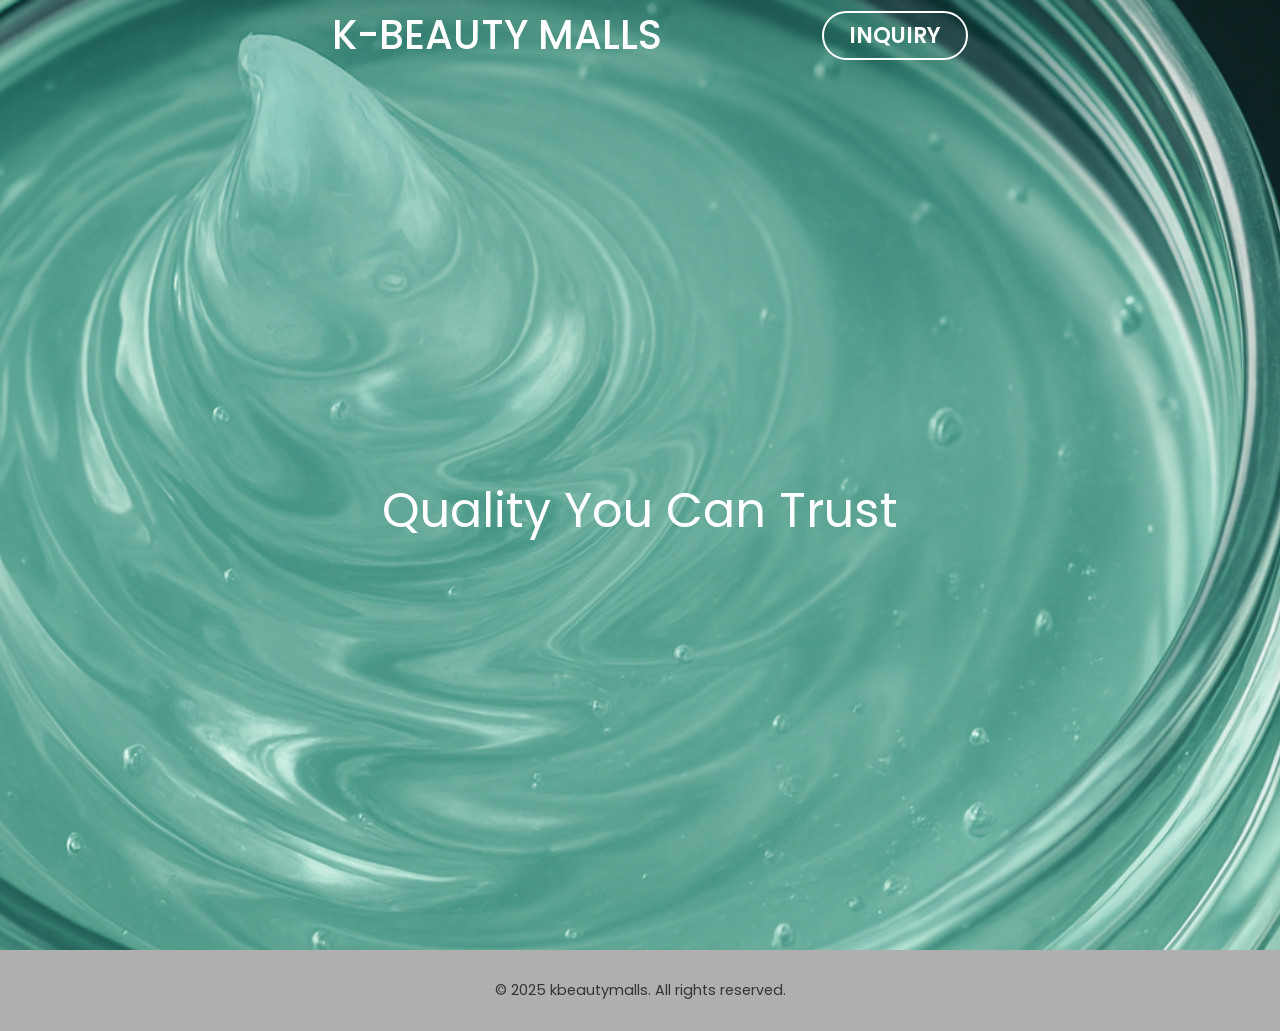
==== index.html @ bbf9161c "Add files via upload" ====
<!DOCTYPE html>
<html lang="en">

<head>
  <meta charset="UTF-8" />
  <meta name="viewport" content="width=device-width, initial-scale=1.0" />
  <title>K-BEAUTY MALLS</title>
  <link href="https://fonts.googleapis.com/css2?family=Poppins:wght@300;500;700&display=swap" rel="stylesheet" />
  <link rel="stylesheet" href="style.css" />
</head>

<body>

  <div class="top-banner">
    <a href="index.html" class="main-button"> K-BEAUTY MALLS </a>
    <a href="inquiry.html" class="inquiry-button">INQUIRY</a>
  </div>

  <header class="slideshow-header">
    <!-- Backgrounds -->
    <div class="slide-bg show" style="background-image: url('images/image_header_1.png');"></div>
    <div class="slide-bg" style="background-image: url('images/image_header_2.png');"></div>
    <div class="slide-bg" style="background-image: url('images/image_header_3.png');"></div>

    <!-- Text overlays -->
    <div class="slide-texts">
      <div class="slide-text show-text">Quality You Can Trust</div>
      <div class="slide-text">Connect the Continents</div>
      <div class="slide-text">Discover Innovation</div>
    </div>
  </header>


  <!--
  <section class="gallery">
    <img src="images/image_cosmetics_1.png" alt="Showcase 1" />
    <img src="https://source.unsplash.com/600x400/?technology" alt="Showcase 2" />
    <img src="https://source.unsplash.com/600x400/?meeting" alt="Showcase 3" />
    <img src="https://source.unsplash.com/600x400/?workspace" alt="Showcase 4" />
  </section>
 -->

  <footer>
    &copy; 2025 kbeautymalls. All rights reserved.
  </footer>
  <script src="script.js"></script>
</body>

</html>
---- style.css ----
* {
        margin: 0;
        padding: 0;
        box-sizing: border-box;
        font-family: 'Poppins', sans-serif;
    }

    a {
        text-decoration: none;
    }

    body {
        background: #496e83;
        color: #212529;
        scroll-behavior: smooth;
    }

    /* HEADER */
    .slideshow-header {
        position: relative;
        height: 950px;
        overflow: hidden;
        display: flex;
        justify-content: center;
        align-items: center;
        color: white;
    }

    .slide-bg {
        position: absolute;
        top: 0;
        left: 0;
        width: 100%;
        height: 100%;
        background-size: cover;
        background-position: center;
        opacity: 0;
        z-index: 0;
        transform: scale(1);
        /* Normal size */
        transition: opacity 1s ease, transform 1s ease;
    }

    .slide-bg.show {
        opacity: 1;
        z-index: 1;
    }

    .slide-texts {
        position: absolute;
        width: 100%;
        text-align: center;
        z-index: 2;
    }

    .slide-text {
        font-size: 3rem;
        opacity: 0;
        transform: translateY(10px);
        transition: opacity 1s ease, transform 1s ease;
        position: absolute;
        width: 100%;
    }

    .slide-text.show-text {
        opacity: 1;
        transform: translateY(0);
    }

    /* TOP BANNER */
    .top-banner {
        position: fixed;
        top: 0;
        left: 0;
        width: 100%;
        background: transparent;
        color: rgba(255, 255, 255, 0.7);
        text-align: center;
        padding: 0px 300px;
        font-weight: 500;
        font-size: 1rem;
        z-index: 1000;
        display: flex;
        justify-content: center;
        align-items: center;
        gap: 16px;
        flex-wrap: wrap;
        transition: background 0.3s ease;
    }

    .main-button {
        background-color: transparent;
        border: none;
        color: white;
        padding: 5px 32px;
        font-weight: 450;
        text-align: left;
        text-decoration: none;
        font-size: 40px;
        transition: background 0.3s ease;

        margin-right: auto;
    }

    /* Base button inside banner */
    .inquiry-button {
        background: transparent;
        border: 2px solid white;
        color: white;
        padding: 6px 25px;
        margin: 0px 12px;
        font-weight: 600;
        font-size: 22px;
        border-radius: 999px;
        cursor: pointer;
        transition: background 0.3s ease, color 0.3s ease;
    }

    /* Banner scrolled or hovered — button gets teal bg + black text */
    .top-banner.scrolled .inquiry-button,
    .top-banner:hover .inquiry-button {
        border: 2px solid transparent;
        background: #38c9b3;
        color: black;
    }

    /* Button hover — white background + teal text */
    .top-banner.scrolled .inquiry-button:hover,
    .top-banner:hover .inquiry-button:hover {
        background: #cff3ee;
        color: #38c9b3;
    }

    .top-banner.scrolled {
        background-color: rgba(255, 255, 255, 0.7);
    }

    .top-banner.scrolled .main-button {
        color: black;
    }

    .top-banner.scrolled .inquiry-button {
        color: black;
        background: #38c9b3;
    }

    .top-banner:hover {
        background-color: rgba(255, 255, 255, 0.7);
    }

    .top-banner:hover .main-button {
        color: black;
    }

    .top-banner:hover .inquiry-button {

        color: black;
        background: #38c9b3;
    }

    .main-button:hover {
        cursor: pointer;
    }




    /* GALLERY SECTION */
    section.gallery {
        padding: 60px 20px;
        display: grid;
        grid-template-columns: repeat(auto-fit, minmax(300px, 1fr));
        gap: 20px;
        max-width: 1200px;
        margin: auto;
    }

    .gallery img {
        width: 100%;
        border-radius: 12px;
        transition: transform 0.4s ease, box-shadow 0.3s ease;
    }

    .gallery img:hover {
        transform: scale(1.05);
        box-shadow: 0 8px 16px rgba(0, 0, 0, 0.2);
    }

    section.contact {
        background: white;
        padding: 60px 20px;
        max-width: 600px;
        margin: auto;
        border-radius: 12px;
        box-shadow: 0 8px 24px rgba(0, 0, 0, 0.1);
    }

    /* CONTACT FORM */
    .contact h2 {
        margin-bottom: 20px;
        text-align: center;
    }

    .contact form {
        display: flex;
        flex-direction: column;
        gap: 15px;
    }

    .contact input,
    .contact textarea {
        padding: 15px;
        border: 1px solid #ccc;
        border-radius: 8px;
        font-size: 1rem;
    }

    .contact button {
        background: #c44635;
        color: white;
        border: none;
        padding: 15px;
        border-radius: 8px;
        cursor: pointer;
        transition: background 0.3s ease;
    }

    .contact button:hover {
        background: #5fe3cb;
    }


    /* FOOTER */

    footer {
        background-color: #afafaf;
        text-align: center;
        padding: 30px;
        font-size: 0.9rem;
        color: #353434;
    }
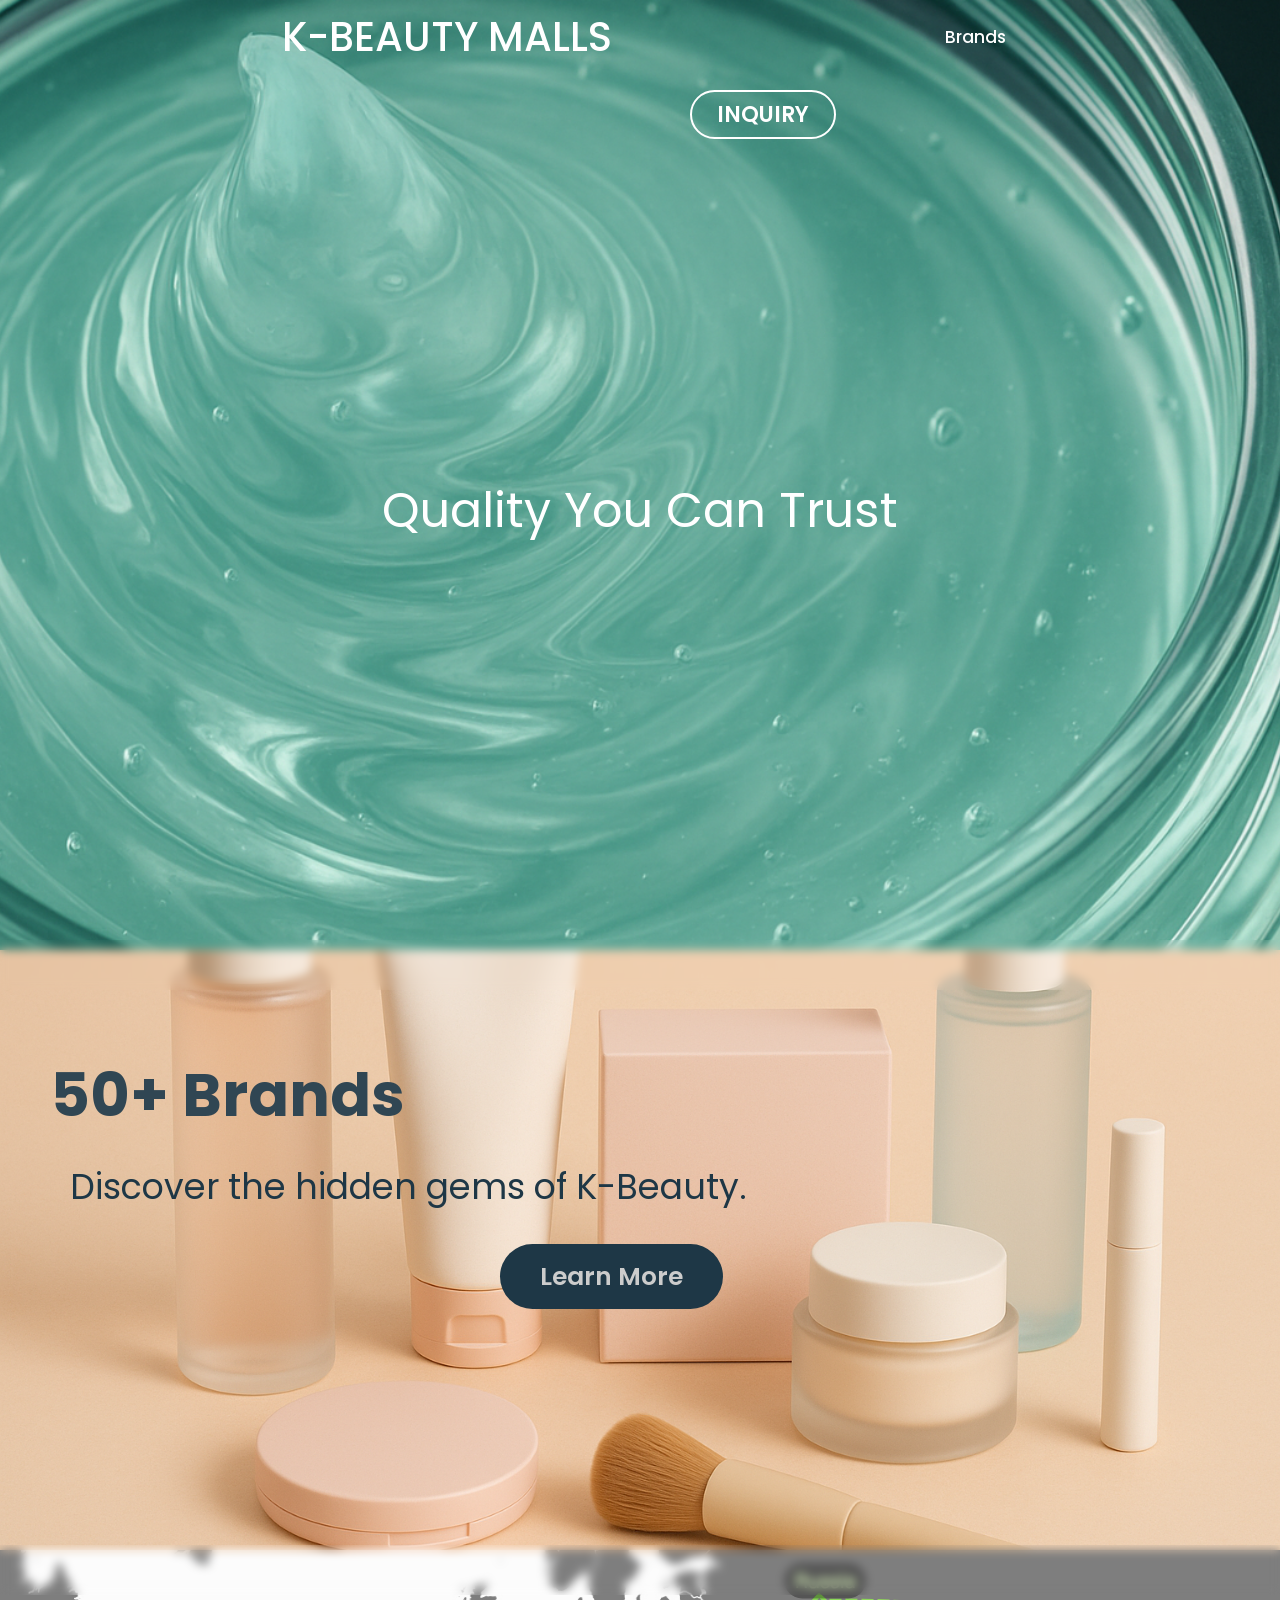
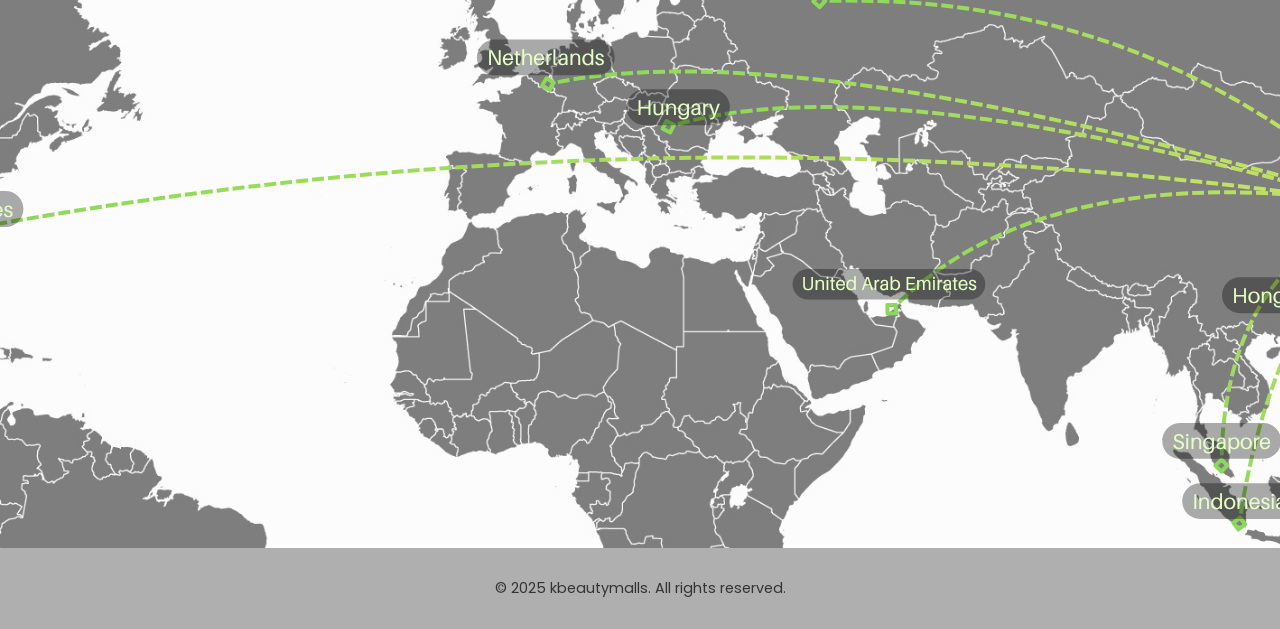
==== commit e880e8b3: "Added companies" ====
--- a/index.html
+++ b/index.html
@@ -11,9 +11,14 @@
 
 <body>
 
+
   <div class="top-banner">
     <a href="index.html" class="main-button"> K-BEAUTY MALLS </a>
+
+    <a href="products.html" class="brands-button subbuttons">Brands</a>
+
     <a href="inquiry.html" class="inquiry-button">INQUIRY</a>
+
   </div>
 
   <header class="slideshow-header">
@@ -31,15 +36,19 @@
   </header>
 
 
-  <!--
-  <section class="gallery">
-    <img src="images/image_cosmetics_1.png" alt="Showcase 1" />
-    <img src="https://source.unsplash.com/600x400/?technology" alt="Showcase 2" />
-    <img src="https://source.unsplash.com/600x400/?meeting" alt="Showcase 3" />
-    <img src="https://source.unsplash.com/600x400/?workspace" alt="Showcase 4" />
-  </section>
- -->
+  <div class="our_products" style="background-image: url('images/image_ourproducts.png');">
+    <h1>50+ Brands</h1>
+    <p>Discover the hidden gems of K-Beauty.</p>
+    <a href="products.html" class="learn_more">Learn More</a>
+  </div>
 
+
+  <div class="trading_countries_image" style="background-image: url('images/image_trading_countries.png');">
+
+    <h1></h1>
+  </div>
+  <div class="blurred-box" style="top: 940px;"></div>
+  <div class="blurred-box" style="top: 1545px;"></div>
   <footer>
     &copy; 2025 kbeautymalls. All rights reserved.
   </footer>
--- a/style.css
+++ b/style.css
@@ -15,7 +15,7 @@
         scroll-behavior: smooth;
     }
 
-    /* HEADER */
+    /*#region HEADER */
     .slideshow-header {
         position: relative;
         height: 950px;
@@ -67,7 +67,8 @@
         transform: translateY(0);
     }
 
-    /* TOP BANNER */
+    /*#endregion*/
+    /*#region TOP BANNER */
     .top-banner {
         position: fixed;
         top: 0;
@@ -76,7 +77,7 @@
         background: transparent;
         color: rgba(255, 255, 255, 0.7);
         text-align: center;
-        padding: 0px 300px;
+        padding: 0px 250px;
         font-weight: 500;
         font-size: 1rem;
         z-index: 1000;
@@ -108,12 +109,25 @@
         border: 2px solid white;
         color: white;
         padding: 6px 25px;
-        margin: 0px 12px;
         font-weight: 600;
+        margin-left: 300px;
+        margin-right: 55px;
+
         font-size: 22px;
         border-radius: 999px;
         cursor: pointer;
         transition: background 0.3s ease, color 0.3s ease;
+    }
+
+    .subbuttons {
+        color: white;
+
+        font-size: 17px;
+        background: transparent;
+        padding: 22px;
+        transition: background 0.3s ease, color 0.3s ease;
+        border: 2px solid transparent;
+
     }
 
     /* Banner scrolled or hovered — button gets teal bg + black text */
@@ -132,7 +146,9 @@
     }
 
     .top-banner.scrolled {
-        background-color: rgba(255, 255, 255, 0.7);
+        background-color: rgba(255, 255, 255, 0.4);
+        backdrop-filter: blur(10px);
+
     }
 
     .top-banner.scrolled .main-button {
@@ -145,7 +161,8 @@
     }
 
     .top-banner:hover {
-        background-color: rgba(255, 255, 255, 0.7);
+        background-color: rgba(255, 255, 255, 0.4);
+        backdrop-filter: blur(10px);
     }
 
     .top-banner:hover .main-button {
@@ -162,77 +179,382 @@
         cursor: pointer;
     }
 
-
-
-
-    /* GALLERY SECTION */
-    section.gallery {
-        padding: 60px 20px;
-        display: grid;
-        grid-template-columns: repeat(auto-fit, minmax(300px, 1fr));
+    .top-banner.scrolled .subbuttons,
+    .top-banner:hover .subbuttons {
+        border: 1px solid #d8d8d86c;
+        color: black;
+    }
+
+    .subbuttons:hover {
+        background-color: white;
+    }
+
+    /*#endregion*/
+
+    /* #region OUR PRODUCTS*/
+    .our_products {
+        height: 600px;
+        background-size: cover;
+        background-position: center;
+        flex-direction: column;
+        align-items: flex-start;
+    }
+
+    .our_products h1 {
+        padding-top: 100px;
+        padding-left: 50px;
+        font-size: 60px;
+        margin-bottom: 20px;
+        color: #304653;
+    }
+
+    .our_products p {
+        padding-left: 70px;
+        padding-bottom: 25px;
+        font-size: 35px;
+        margin-bottom: 20px;
+        color: #1e3746;
+    }
+
+    .our_products a {
+        margin-left: 500px;
+    }
+
+
+
+    .learn_more {
+        background-color: #1e3746;
+        color: #ccc;
+        padding: 15px 40px;
+        margin: 0px 12px;
+        font-weight: 600;
+        font-size: 25px;
+        cursor: pointer;
+        text-decoration: none;
+        border-radius: 999px;
+        transition: background-color 0.3s ease;
+    }
+
+    .learn_more:hover {
+        background-color: #2e9d8f;
+    }
+
+    /* #endregion */
+
+    /* #region TRADING COUNTRIES*/
+    .trading_countries_image {
+        left: 0;
+        width: 100%;
+        height: 598px;
+        background-repeat: no-repeat;
+        background-position: top center;
+        z-index: 999;
+        pointer-events: none;
+    }
+
+    /* #endregion */
+
+    /* #region INQUIRY BANNER IMAGE */
+    .inquiry-banner {
+        position: absolute;
+        top: 0;
+        left: 0;
+        width: 100%;
+        height: 100%;
+        background-repeat: no-repeat;
+        background-position: top center;
+        background-size: 100% auto;
+        /* Stretch to fill */
+        z-index: 999;
+        transform: scale(1.1);
+        /* Start slightly zoomed */
+        transition: transform 1s ease;
+        pointer-events: none;
+    }
+
+    /* Text animation */
+    .inquiry-banner-text {
+        font-size: 3rem;
+        position: absolute;
+        top: 20%;
+        /* Moves the text down from the top of the screen */
+        left: 50%;
+        /* Starts at the horizontal center */
+        transform: translate(-50%, 20px);
+        /* Centers text horizontally & moves it down slightly for animation */
+        color: white;
+        transition: transform 1s ease;
+        z-index: 1001;
+        pointer-events: none;
+
+        /* Prevents full-width centering issues, but optional */
+    }
+
+
+    .inquiry-banner-text.show-text {
+        transform: translate(-50%, 0);
+        /* keep horizontal center, only animate Y */
+    }
+
+    /*#endregion*/
+
+    .blurred-box {
+        position: absolute;
+        backdrop-filter: blur(5px);
+        width: 100%;
+        height: 50px;
+        z-index: 1010;
+    }
+
+    /* #region INQUIRY FILL OUT FORM */
+    .inquiry-container {
+        max-width: 900px;
+        margin: auto;
+        text-align: center;
+        padding-top: 550px;
+        padding-bottom: 100px;
+        z-index: 1002;
+        position: relative;
+    }
+
+    .inquiry_background {
+
+        width: 100%;
+        height: 100%;
+        position: absolute;
+        top: 210px;
+        left: 0;
+        background-repeat: repeat-x;
+        z-index: 1;
+        pointer-events: none;
+    }
+
+
+    .subtext {
+        font-size: 14px;
+        margin-bottom: 40px;
+        color: #ffffff;
+    }
+
+    .inquiry-form {
+        text-align: left;
+    }
+
+    .form-row {
+        display: flex;
+        justify-content: space-between;
         gap: 20px;
-        max-width: 1200px;
-        margin: auto;
-    }
-
-    .gallery img {
-        width: 100%;
-        border-radius: 12px;
-        transition: transform 0.4s ease, box-shadow 0.3s ease;
-    }
-
-    .gallery img:hover {
-        transform: scale(1.05);
-        box-shadow: 0 8px 16px rgba(0, 0, 0, 0.2);
-    }
-
-    section.contact {
-        background: white;
-        padding: 60px 20px;
-        max-width: 600px;
-        margin: auto;
-        border-radius: 12px;
-        box-shadow: 0 8px 24px rgba(0, 0, 0, 0.1);
-    }
-
-    /* CONTACT FORM */
-    .contact h2 {
-        margin-bottom: 20px;
-        text-align: center;
-    }
-
-    .contact form {
+        margin-bottom: 30px;
+    }
+
+    .form-group {
+        flex: 1;
         display: flex;
         flex-direction: column;
-        gap: 15px;
-    }
-
-    .contact input,
-    .contact textarea {
-        padding: 15px;
-        border: 1px solid #ccc;
-        border-radius: 8px;
-        font-size: 1rem;
-    }
-
-    .contact button {
-        background: #c44635;
-        color: white;
+    }
+
+    .form-group label {
+        font-size: 12px;
+        color: #ffffff;
+        margin-bottom: 8px;
+    }
+
+    .required {
+        color: red;
+    }
+
+    input[type="text"],
+    input[type="email"],
+    textarea {
+        padding: 10px;
         border: none;
-        padding: 15px;
-        border-radius: 8px;
+        border-bottom: 1px solid #f35463;
+        font-size: 14px;
+        outline: none;
+        resize: none;
+    }
+
+    textarea {
+        width: 100%;
+    }
+
+    .form-footer {
+        text-align: center;
+        margin-top: 30px;
+    }
+
+    .submit-btn {
+        background-color: #f35463;
+        color: white;
+        padding: 12px 40px;
+        font-size: 14px;
+        border: none;
         cursor: pointer;
-        transition: background 0.3s ease;
-    }
-
-    .contact button:hover {
-        background: #5fe3cb;
-    }
-
-
-    /* FOOTER */
+        border-radius: 3px;
+        transition: background 0.3s;
+    }
+
+    .submit-btn:hover {
+        background-color: #e13d50;
+    }
+
+    input[type="text"],
+    input[type="email"],
+    textarea {
+        text-align: left;
+    }
+
+    /*#endregion*/
+    /*#region OUR BRANDS*/
+
+    .products_header {
+        position: relative;
+        top: 0;
+        left: 0;
+        width: 100%;
+        height: 400px;
+        background-repeat: no-repeat;
+        background-position: top center;
+        background-size: 100% auto;
+        /* Stretch to fill */
+        z-index: -1;
+        pointer-events: none;
+    }
+
+    .products_header p {
+        font-size: 3rem;
+        position: absolute;
+        top: 20%;
+        /* Moves the text down from the top of the screen */
+        left: 50%;
+        /* Starts at the horizontal center */
+        transform: translate(-50%, 20px);
+        /* Centers text horizontally & moves it down slightly for animation */
+        color: white;
+        transition: transform 1s ease;
+        z-index: 1001;
+        pointer-events: none;
+
+        /* Prevents full-width centering issues, but optional */
+    }
+
+
+    .products_header p.show-text {
+        transform: translate(-50%, 0);
+        /* keep horizontal center, only animate Y */
+    }
+
+
+    .productlistcontainer {
+        background-color: white;
+        display: grid;
+        grid-template-columns: repeat(7, 1fr);
+        /* 👈 now 7 columns */
+        gap: 20px;
+        padding: 20px;
+    }
+
+    .productelement {
+        position: relative;
+        width: 100%;
+        aspect-ratio: 1 / 1;
+        background-size: cover;
+        background-position: center;
+        border-radius: 12px;
+        overflow: hidden;
+        box-shadow: 0 2px 10px rgba(0, 0, 0, 0.1);
+        transition: transform 0.3s ease;
+    }
+
+    .productelement:hover {
+        transform: scale(1.05);
+    }
+
+    .productelement_cover {
+        position: absolute;
+        top: 0;
+        left: 0;
+        right: 0;
+        bottom: 0;
+        z-index: 1;
+        background: rgba(255, 255, 255, 0.534);
+        backdrop-filter: blur(4px);
+        border-radius: 12px;
+        opacity: 0;
+        transition: opacity 0.3s ease, transform 0.3s ease;
+    }
+
+    .productelement:hover .productelement_cover {
+        opacity: 1;
+    }
+
+    .productelement h1 {
+        position: absolute;
+        z-index: 2;
+        top: 20px;
+        left: 15px;
+        transform: none;
+        color: transparent;
+        font-size: 1.5rem;
+        font-weight: bold;
+
+        pointer-events: none;
+        transition: color 0.3s ease;
+    }
+
+    .productelement:hover h1 {
+        color: rgba(23, 19, 29, 0.822);
+    }
+
+    .productelement p {
+        position: absolute;
+        z-index: 2;
+        top: 100px;
+        left: 20px;
+        transform: none;
+        color: transparent;
+        font-size: 1.25rem;
+        font-weight: lighter;
+        pointer-events: none;
+        transition: color 0.3s ease;
+    }
+
+    .productelement:hover p {
+        color: rgba(23, 19, 29, 0.822);
+    }
+
+    /*#endregion*/
+
+    /*#region thankyou.html */
+
+    .thankyou_background_picture {
+        background-image: url('images/image_kbeautymalls_background.png');
+        position: fixed;
+        top: 0;
+        left: 0;
+        width: 100%;
+        height: 100%;
+        background-repeat: repeat-x;
+        background-size: cover;
+        z-index: -1;
+        /* Push it behind everything */
+        pointer-events: none;
+    }
+
+    .thank-you-message {
+        padding-top: 250px;
+        padding-bottom: 600px;
+        text-align: center;
+        color: white;
+        font-size: 1.5rem;
+        z-index: 10;
+        position: relative;
+    }
+
+    /*#endregion*/
 
     footer {
+        margin-top: auto;
         background-color: #afafaf;
         text-align: center;
         padding: 30px;
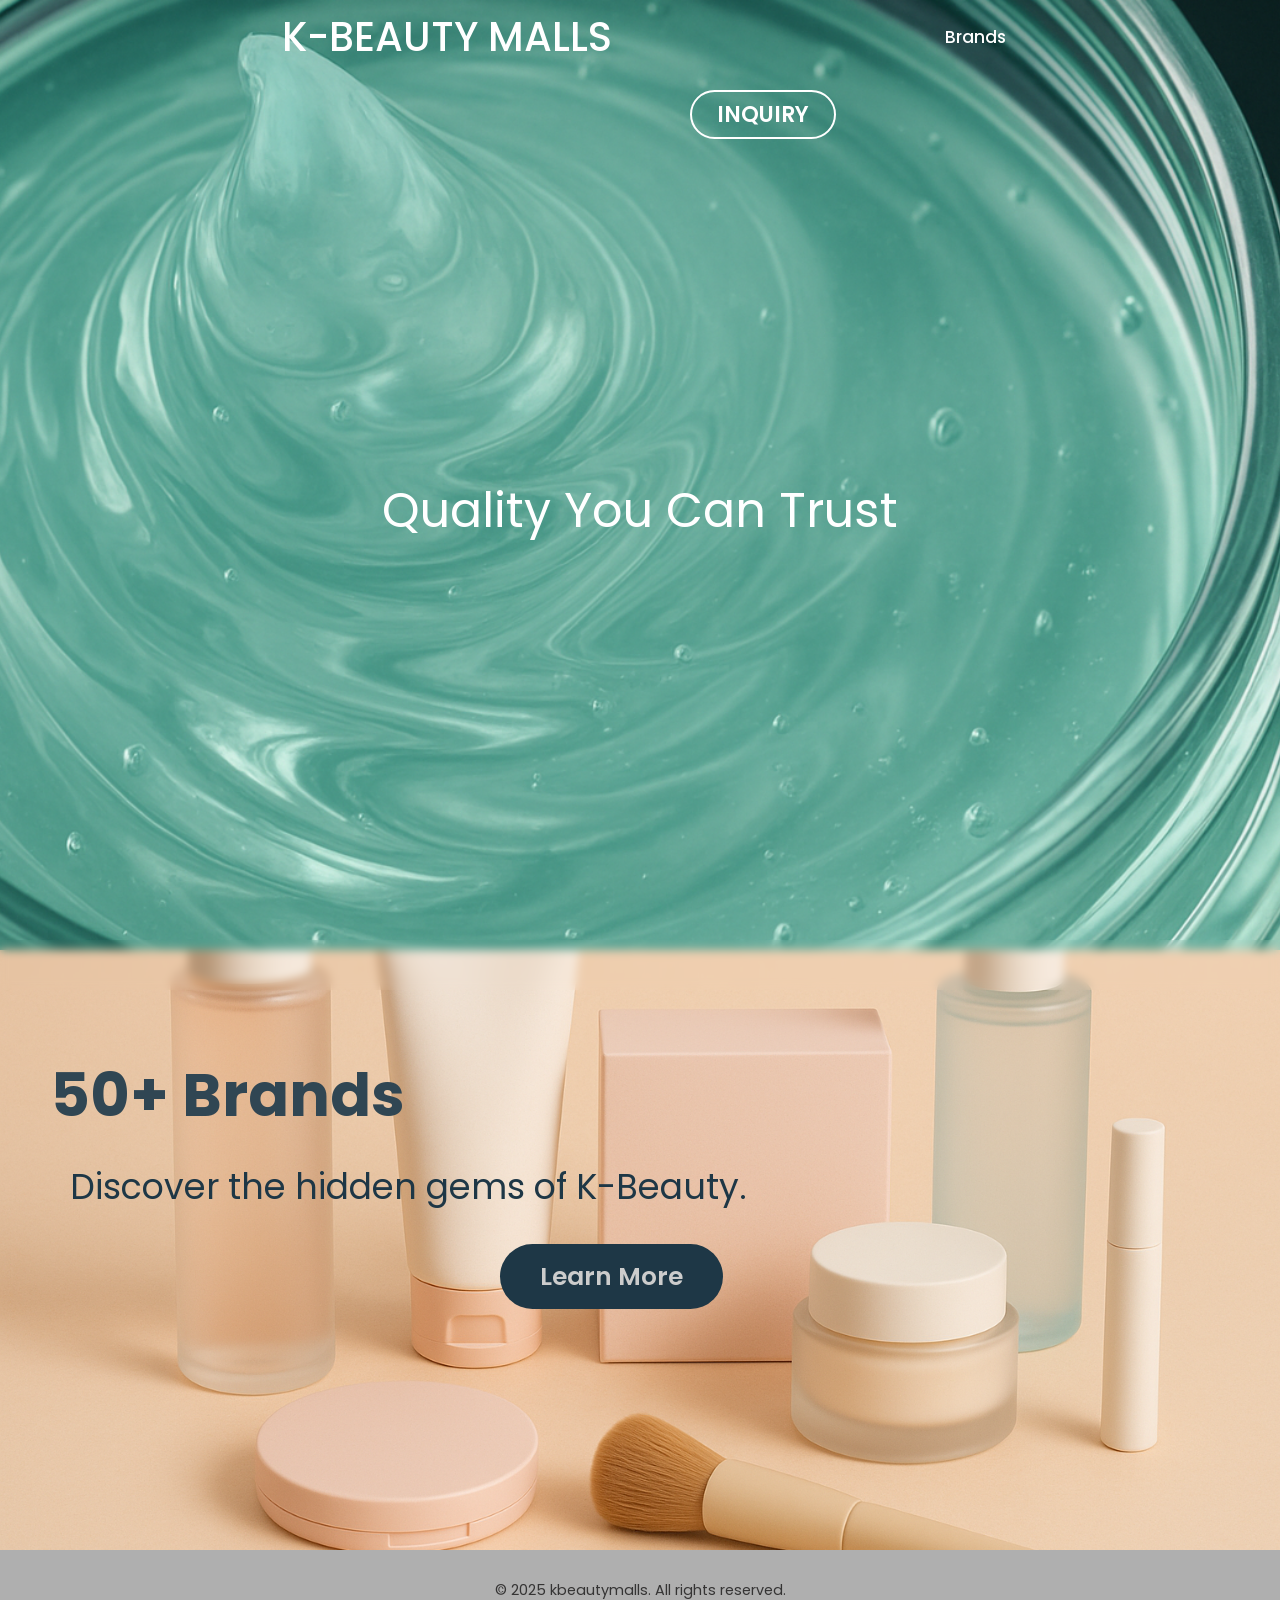
==== commit 9e64d3ae: "Update index.html" ====
--- a/index.html
+++ b/index.html
@@ -41,18 +41,14 @@
     <p>Discover the hidden gems of K-Beauty.</p>
     <a href="products.html" class="learn_more">Learn More</a>
   </div>
-
-
-  <div class="trading_countries_image" style="background-image: url('images/image_trading_countries.png');">
-
+  
     <h1></h1>
   </div>
   <div class="blurred-box" style="top: 940px;"></div>
-  <div class="blurred-box" style="top: 1545px;"></div>
   <footer>
     &copy; 2025 kbeautymalls. All rights reserved.
   </footer>
   <script src="script.js"></script>
 </body>
 
-</html>+</html>
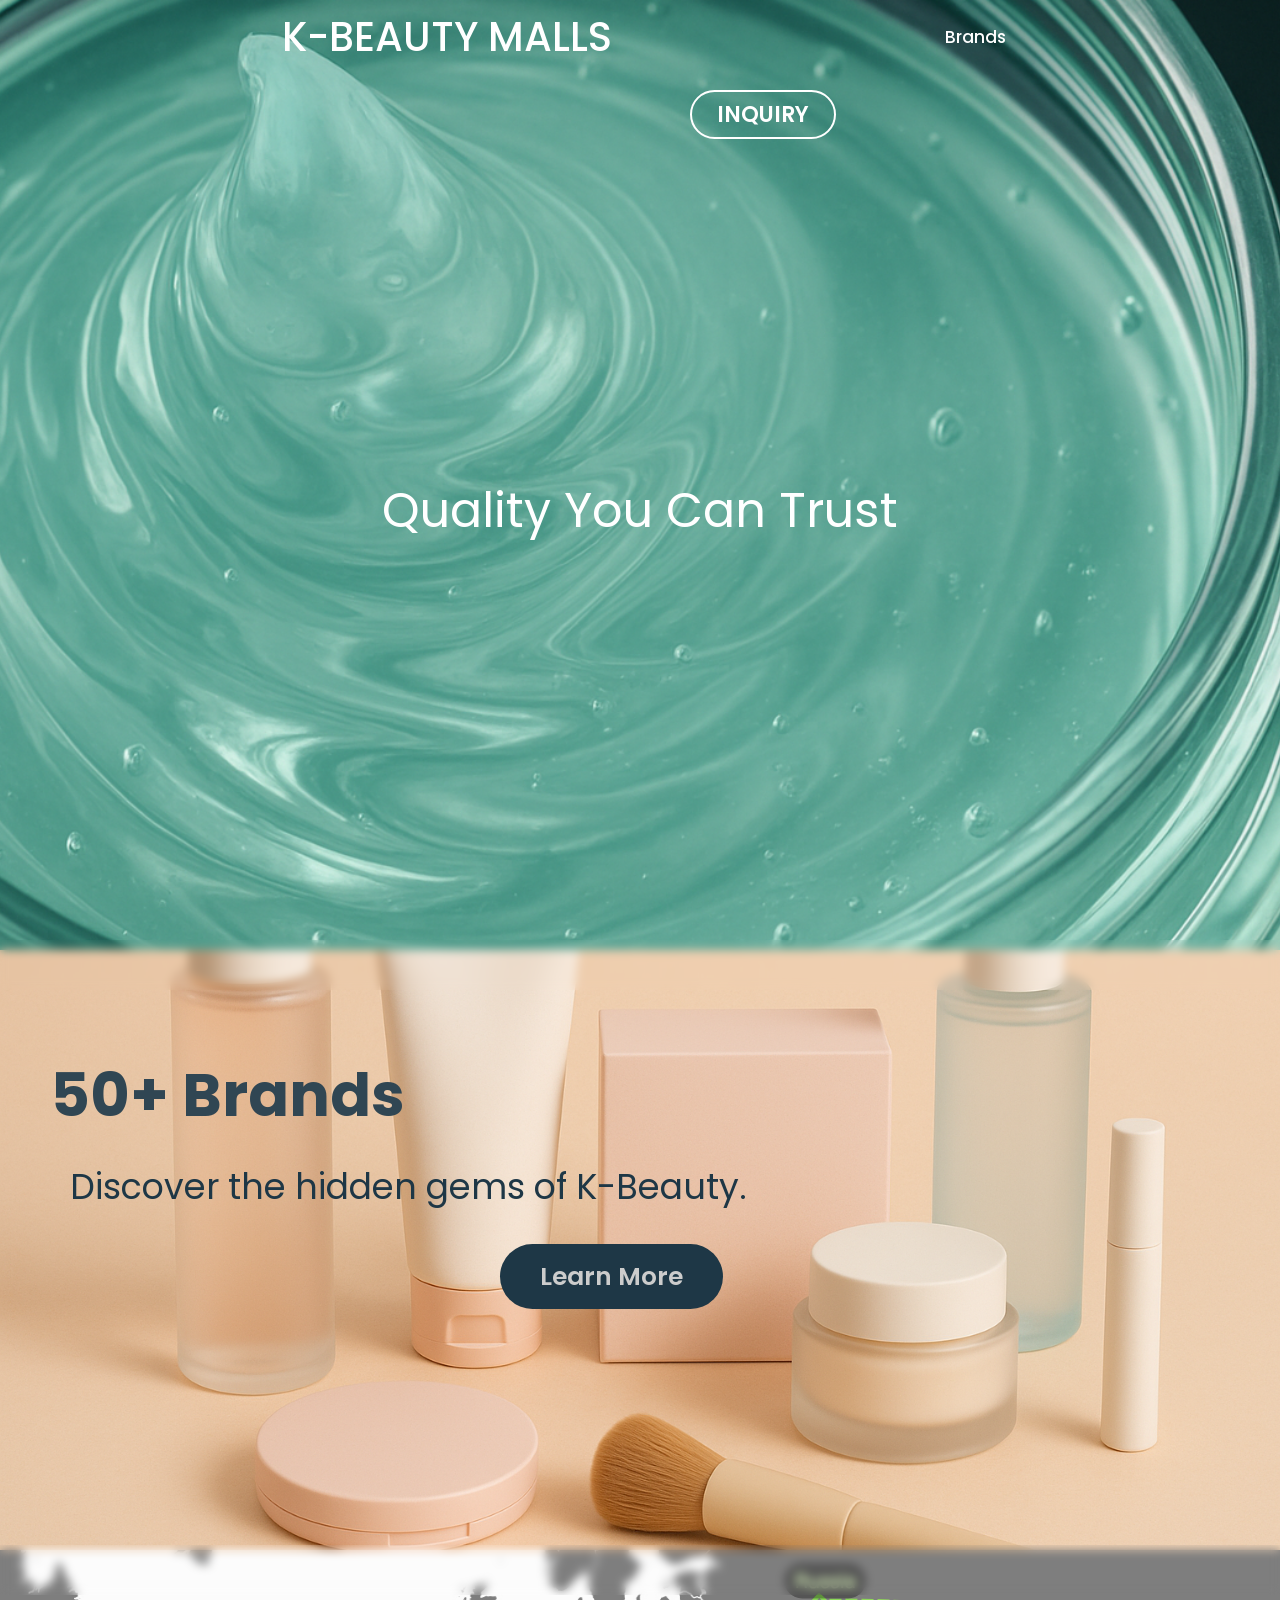
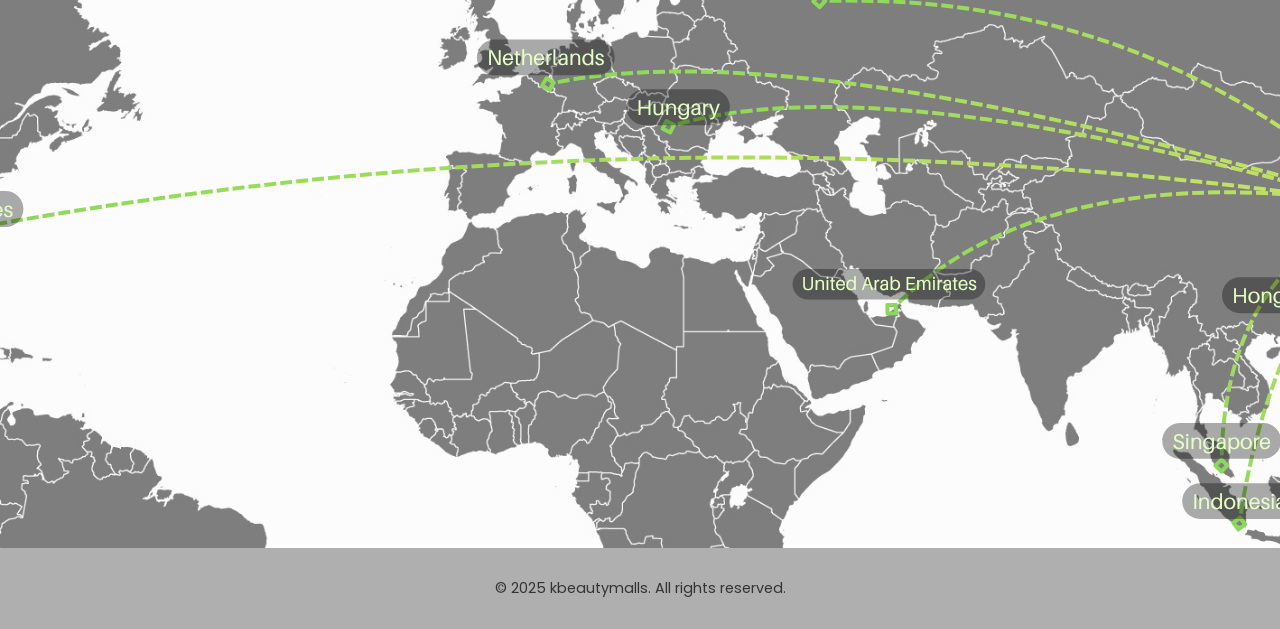
==== commit 0c83cccf: "2" ====
--- a/index.html
+++ b/index.html
@@ -41,14 +41,18 @@
     <p>Discover the hidden gems of K-Beauty.</p>
     <a href="products.html" class="learn_more">Learn More</a>
   </div>
-  
+
+
+  <div class="trading_countries_image" style="background-image: url('images/image_trading_countries.png');">
+
     <h1></h1>
   </div>
   <div class="blurred-box" style="top: 940px;"></div>
+  <div class="blurred-box" style="top: 1545px;"></div>
   <footer>
     &copy; 2025 kbeautymalls. All rights reserved.
   </footer>
   <script src="script.js"></script>
 </body>
 
-</html>
+</html>
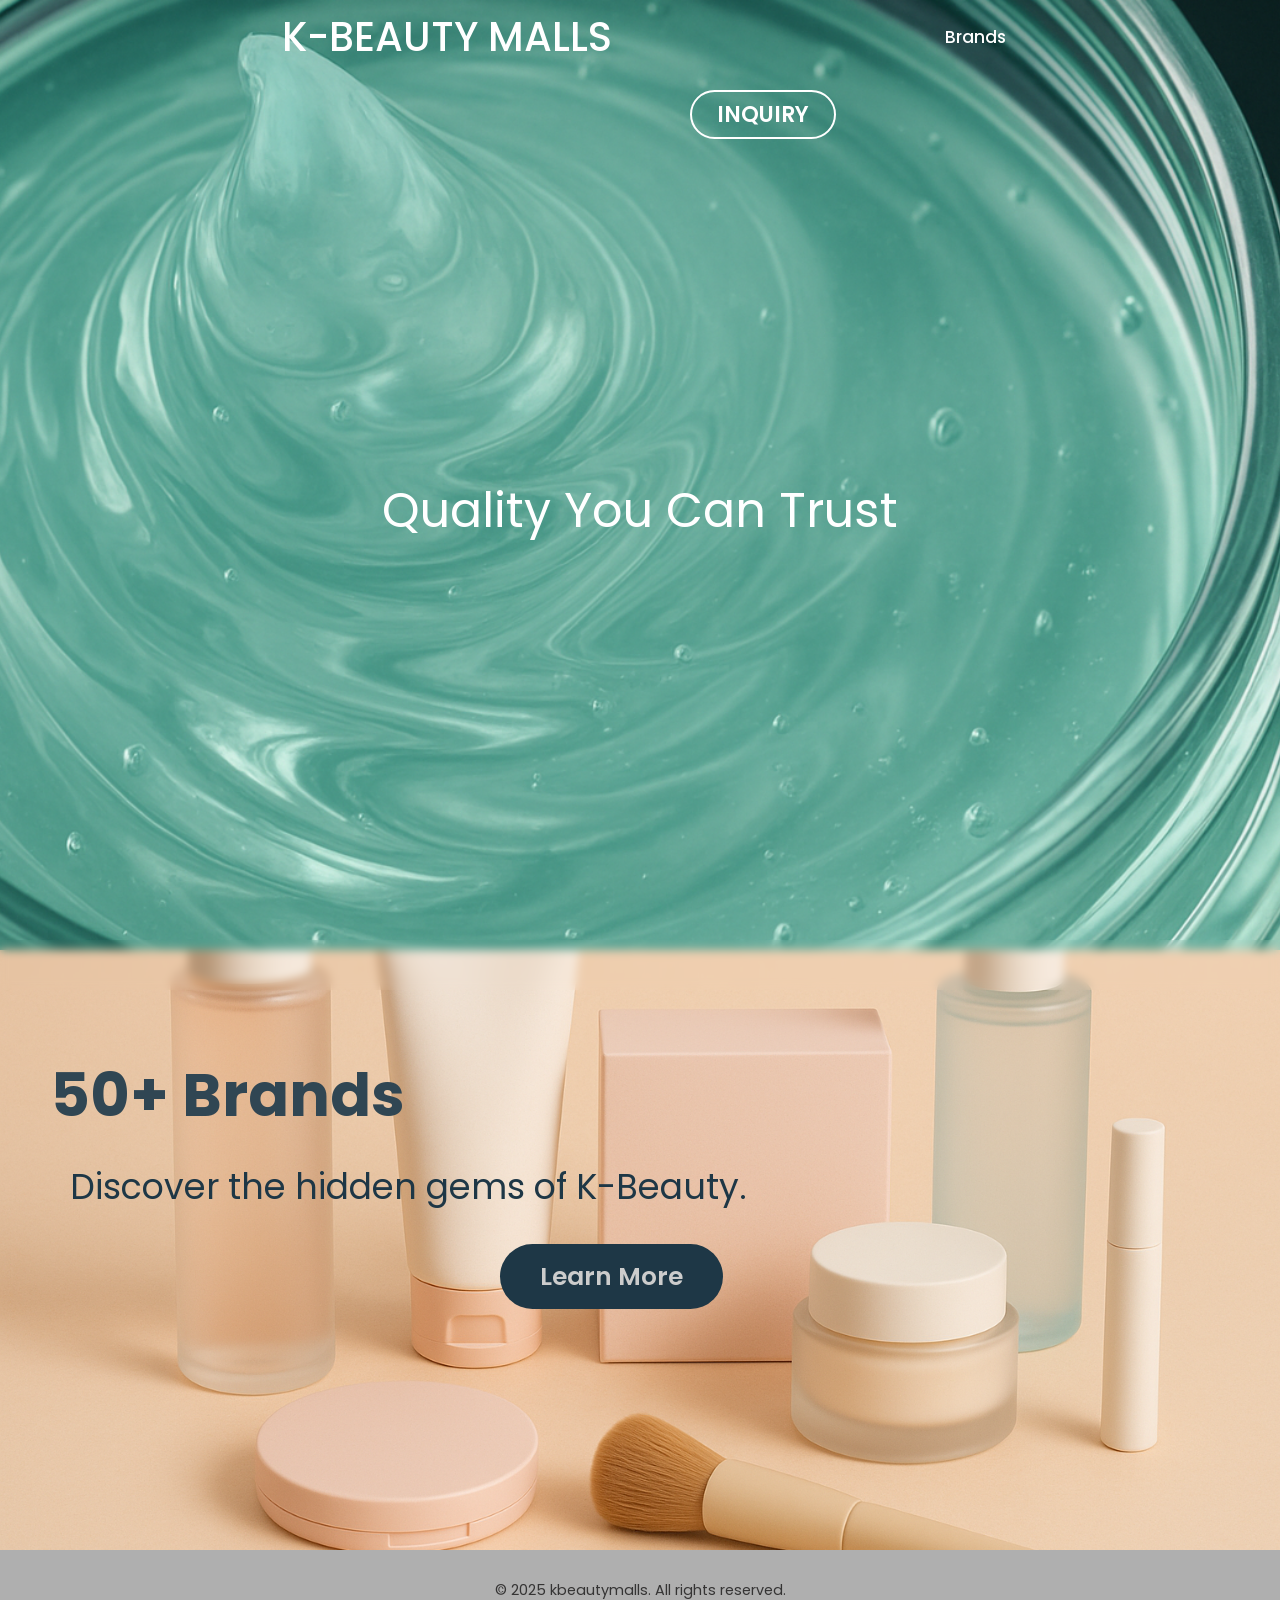
==== commit 3776a321: "2.1" ====
--- a/index.html
+++ b/index.html
@@ -41,18 +41,13 @@
     <p>Discover the hidden gems of K-Beauty.</p>
     <a href="products.html" class="learn_more">Learn More</a>
   </div>
-
-
-  <div class="trading_countries_image" style="background-image: url('images/image_trading_countries.png');">
-
     <h1></h1>
   </div>
   <div class="blurred-box" style="top: 940px;"></div>
-  <div class="blurred-box" style="top: 1545px;"></div>
   <footer>
     &copy; 2025 kbeautymalls. All rights reserved.
   </footer>
   <script src="script.js"></script>
 </body>
 
-</html>+</html>
